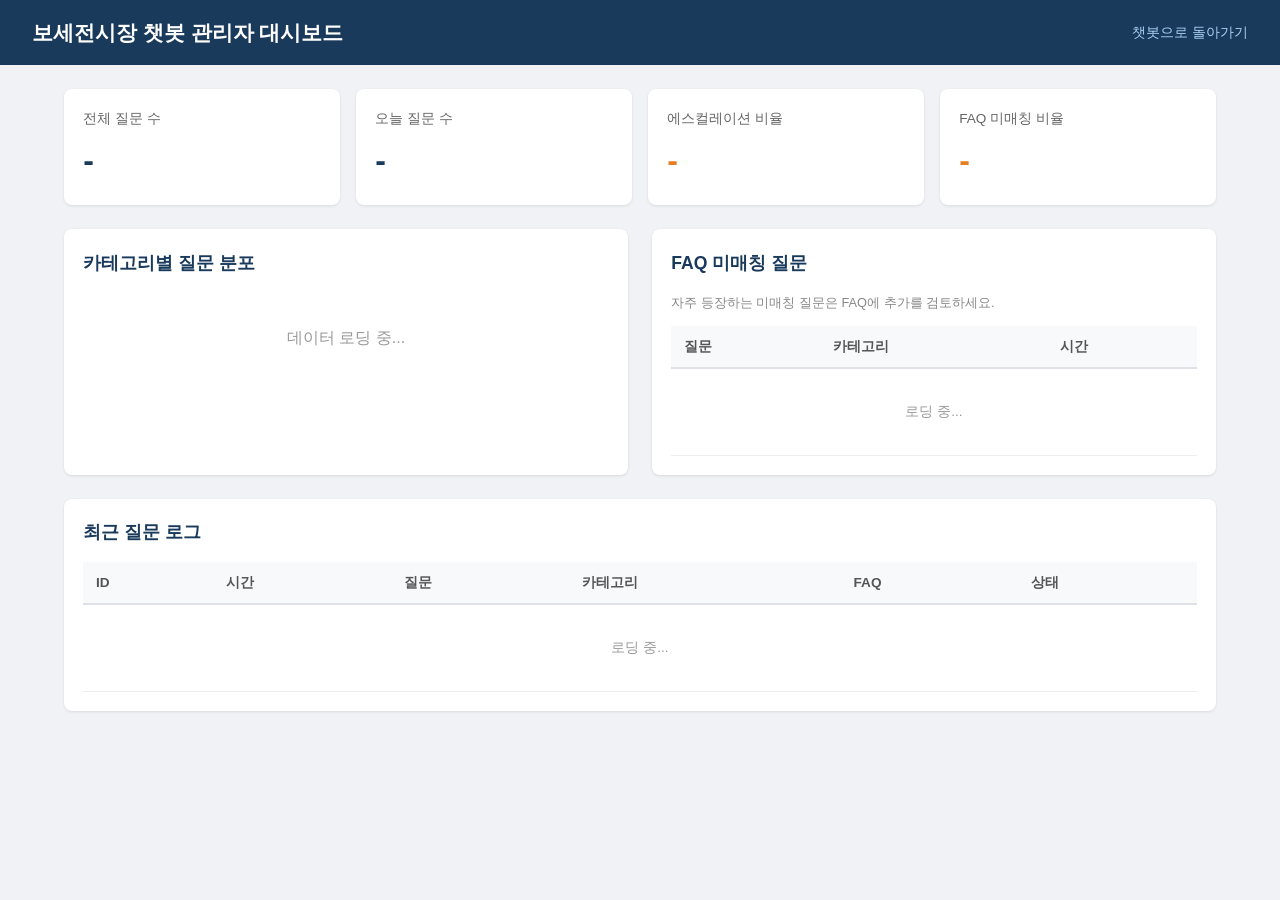
==== web/admin.html @ a2aba9b8 "feat: Phase 1-3 전체 구현 (9개 대규모 기능) Phase 1 - 핵심 기능 강화: - 멀티턴 대화 (세션 관리, 확인 질문→응답→맞춤 답변 흐름) - TF-IDF 유" ====
<!DOCTYPE html>
<html lang="ko">
<head>
    <meta charset="UTF-8">
    <meta name="viewport" content="width=device-width, initial-scale=1.0">
    <title>보세전시장 챗봇 관리자 대시보드</title>
    <style>
        * { margin: 0; padding: 0; box-sizing: border-box; }
        body {
            font-family: -apple-system, BlinkMacSystemFont, "Segoe UI", Roboto, sans-serif;
            background: #f0f2f5;
            color: #333;
            line-height: 1.6;
        }
        .header {
            background: #1a3a5c;
            color: #fff;
            padding: 1rem 2rem;
            display: flex;
            justify-content: space-between;
            align-items: center;
        }
        .header h1 { font-size: 1.3rem; }
        .header a { color: #a8d0f0; text-decoration: none; font-size: 0.9rem; }
        .container { max-width: 1200px; margin: 0 auto; padding: 1.5rem; }

        /* 상단 통계 카드 */
        .stats-grid {
            display: grid;
            grid-template-columns: repeat(auto-fit, minmax(200px, 1fr));
            gap: 1rem;
            margin-bottom: 1.5rem;
        }
        .stat-card {
            background: #fff;
            border-radius: 8px;
            padding: 1.2rem;
            box-shadow: 0 1px 3px rgba(0,0,0,0.1);
        }
        .stat-card .label { font-size: 0.85rem; color: #666; margin-bottom: 0.3rem; }
        .stat-card .value { font-size: 2rem; font-weight: 700; color: #1a3a5c; }
        .stat-card .value.warning { color: #e67e22; }

        /* 카테고리 바 차트 */
        .panel {
            background: #fff;
            border-radius: 8px;
            padding: 1.2rem;
            box-shadow: 0 1px 3px rgba(0,0,0,0.1);
            margin-bottom: 1.5rem;
        }
        .panel h2 { font-size: 1.1rem; margin-bottom: 1rem; color: #1a3a5c; }
        .bar-chart .bar-row {
            display: flex;
            align-items: center;
            margin-bottom: 0.5rem;
        }
        .bar-row .bar-label {
            width: 120px;
            font-size: 0.85rem;
            text-align: right;
            padding-right: 0.8rem;
            flex-shrink: 0;
            color: #555;
        }
        .bar-row .bar-track {
            flex: 1;
            background: #e9ecef;
            border-radius: 4px;
            height: 22px;
            position: relative;
            overflow: hidden;
        }
        .bar-row .bar-fill {
            height: 100%;
            background: #3498db;
            border-radius: 4px;
            transition: width 0.6s ease;
            min-width: 2px;
        }
        .bar-row .bar-count {
            width: 50px;
            font-size: 0.85rem;
            padding-left: 0.5rem;
            color: #555;
        }

        /* 테이블 */
        .table-wrap { overflow-x: auto; }
        table { width: 100%; border-collapse: collapse; font-size: 0.85rem; }
        th {
            background: #f8f9fa;
            text-align: left;
            padding: 0.6rem 0.8rem;
            border-bottom: 2px solid #dee2e6;
            color: #555;
            white-space: nowrap;
        }
        td {
            padding: 0.5rem 0.8rem;
            border-bottom: 1px solid #eee;
            vertical-align: top;
        }
        tr:hover { background: #f8f9fa; }
        .query-text { max-width: 300px; overflow: hidden; text-overflow: ellipsis; white-space: nowrap; }
        .badge {
            display: inline-block;
            padding: 0.15rem 0.5rem;
            border-radius: 10px;
            font-size: 0.75rem;
            font-weight: 600;
        }
        .badge-esc { background: #fde8e8; color: #c0392b; }
        .badge-ok { background: #e8f8f0; color: #27ae60; }
        .badge-unmatched { background: #fef3e2; color: #e67e22; }

        .hint { font-size: 0.8rem; color: #888; margin-top: 0.3rem; }
        .loading { text-align: center; padding: 2rem; color: #999; }

        .two-col { display: grid; grid-template-columns: 1fr 1fr; gap: 1.5rem; }
        @media (max-width: 768px) { .two-col { grid-template-columns: 1fr; } }
    </style>
</head>
<body>
    <div class="header">
        <h1>보세전시장 챗봇 관리자 대시보드</h1>
        <a href="/">챗봇으로 돌아가기</a>
    </div>

    <div class="container">
        <!-- 통계 카드 -->
        <div class="stats-grid">
            <div class="stat-card">
                <div class="label">전체 질문 수</div>
                <div class="value" id="totalQueries">-</div>
            </div>
            <div class="stat-card">
                <div class="label">오늘 질문 수</div>
                <div class="value" id="todayQueries">-</div>
            </div>
            <div class="stat-card">
                <div class="label">에스컬레이션 비율</div>
                <div class="value warning" id="escalationRate">-</div>
            </div>
            <div class="stat-card">
                <div class="label">FAQ 미매칭 비율</div>
                <div class="value warning" id="unmatchedRate">-</div>
            </div>
        </div>

        <div class="two-col">
            <!-- 카테고리별 분포 -->
            <div class="panel">
                <h2>카테고리별 질문 분포</h2>
                <div class="bar-chart" id="categoryChart">
                    <div class="loading">데이터 로딩 중...</div>
                </div>
            </div>

            <!-- 미매칭 질문 -->
            <div class="panel">
                <h2>FAQ 미매칭 질문</h2>
                <p class="hint">자주 등장하는 미매칭 질문은 FAQ에 추가를 검토하세요.</p>
                <div class="table-wrap" style="margin-top:0.8rem;">
                    <table>
                        <thead><tr><th>질문</th><th>카테고리</th><th>시간</th></tr></thead>
                        <tbody id="unmatchedBody">
                            <tr><td colspan="3" class="loading">로딩 중...</td></tr>
                        </tbody>
                    </table>
                </div>
            </div>
        </div>

        <!-- 최근 질문 로그 -->
        <div class="panel">
            <h2>최근 질문 로그</h2>
            <div class="table-wrap">
                <table>
                    <thead>
                        <tr>
                            <th>ID</th>
                            <th>시간</th>
                            <th>질문</th>
                            <th>카테고리</th>
                            <th>FAQ</th>
                            <th>상태</th>
                        </tr>
                    </thead>
                    <tbody id="logsBody">
                        <tr><td colspan="6" class="loading">로딩 중...</td></tr>
                    </tbody>
                </table>
            </div>
        </div>
    </div>

    <script>
        const API_BASE = "";

        function escapeHtml(text) {
            if (!text) return "";
            const div = document.createElement("div");
            div.textContent = text;
            return div.innerHTML;
        }

        async function loadStats() {
            try {
                const res = await fetch(API_BASE + "/api/admin/stats");
                const data = await res.json();

                document.getElementById("totalQueries").textContent = data.total_queries;
                document.getElementById("todayQueries").textContent = data.today_queries;
                document.getElementById("escalationRate").textContent = data.escalation_rate + "%";
                document.getElementById("unmatchedRate").textContent = data.unmatched_rate + "%";

                renderCategoryChart(data.category_distribution);
            } catch (e) {
                console.error("통계 로딩 실패:", e);
            }
        }

        function renderCategoryChart(distribution) {
            const container = document.getElementById("categoryChart");
            if (!distribution || Object.keys(distribution).length === 0) {
                container.innerHTML = "<div class='loading'>데이터 없음</div>";
                return;
            }

            const maxVal = Math.max(...Object.values(distribution), 1);
            let html = "";

            const sorted = Object.entries(distribution).sort((a, b) => b[1] - a[1]);
            for (const [cat, count] of sorted) {
                const pct = (count / maxVal) * 100;
                html += `
                    <div class="bar-row">
                        <div class="bar-label">${escapeHtml(cat)}</div>
                        <div class="bar-track">
                            <div class="bar-fill" style="width: ${pct}%"></div>
                        </div>
                        <div class="bar-count">${count}</div>
                    </div>`;
            }
            container.innerHTML = html;
        }

        async function loadLogs() {
            try {
                const res = await fetch(API_BASE + "/api/admin/logs?limit=50");
                const data = await res.json();
                const tbody = document.getElementById("logsBody");

                if (!data.logs || data.logs.length === 0) {
                    tbody.innerHTML = "<tr><td colspan='6' class='loading'>로그 없음</td></tr>";
                    return;
                }

                tbody.innerHTML = data.logs.map(log => `
                    <tr>
                        <td>${log.id}</td>
                        <td style="white-space:nowrap">${escapeHtml(log.timestamp)}</td>
                        <td class="query-text" title="${escapeHtml(log.query)}">${escapeHtml(log.query)}</td>
                        <td>${escapeHtml(log.category || "-")}</td>
                        <td>${log.faq_id ? escapeHtml(log.faq_id) : '<span class="badge badge-unmatched">미매칭</span>'}</td>
                        <td>${log.is_escalation ? '<span class="badge badge-esc">에스컬레이션</span>' : '<span class="badge badge-ok">정상</span>'}</td>
                    </tr>
                `).join("");
            } catch (e) {
                console.error("로그 로딩 실패:", e);
            }
        }

        async function loadUnmatched() {
            try {
                const res = await fetch(API_BASE + "/api/admin/unmatched?limit=20");
                const data = await res.json();
                const tbody = document.getElementById("unmatchedBody");

                if (!data.queries || data.queries.length === 0) {
                    tbody.innerHTML = "<tr><td colspan='3' class='loading'>미매칭 질문 없음</td></tr>";
                    return;
                }

                tbody.innerHTML = data.queries.map(q => `
                    <tr>
                        <td class="query-text" title="${escapeHtml(q.query)}">${escapeHtml(q.query)}</td>
                        <td>${escapeHtml(q.category || "-")}</td>
                        <td style="white-space:nowrap">${escapeHtml(q.timestamp)}</td>
                    </tr>
                `).join("");
            } catch (e) {
                console.error("미매칭 로딩 실패:", e);
            }
        }

        // 초기 로딩
        loadStats();
        loadLogs();
        loadUnmatched();

        // 30초마다 자동 갱신
        setInterval(() => { loadStats(); loadLogs(); loadUnmatched(); }, 30000);
    </script>
</body>
</html>
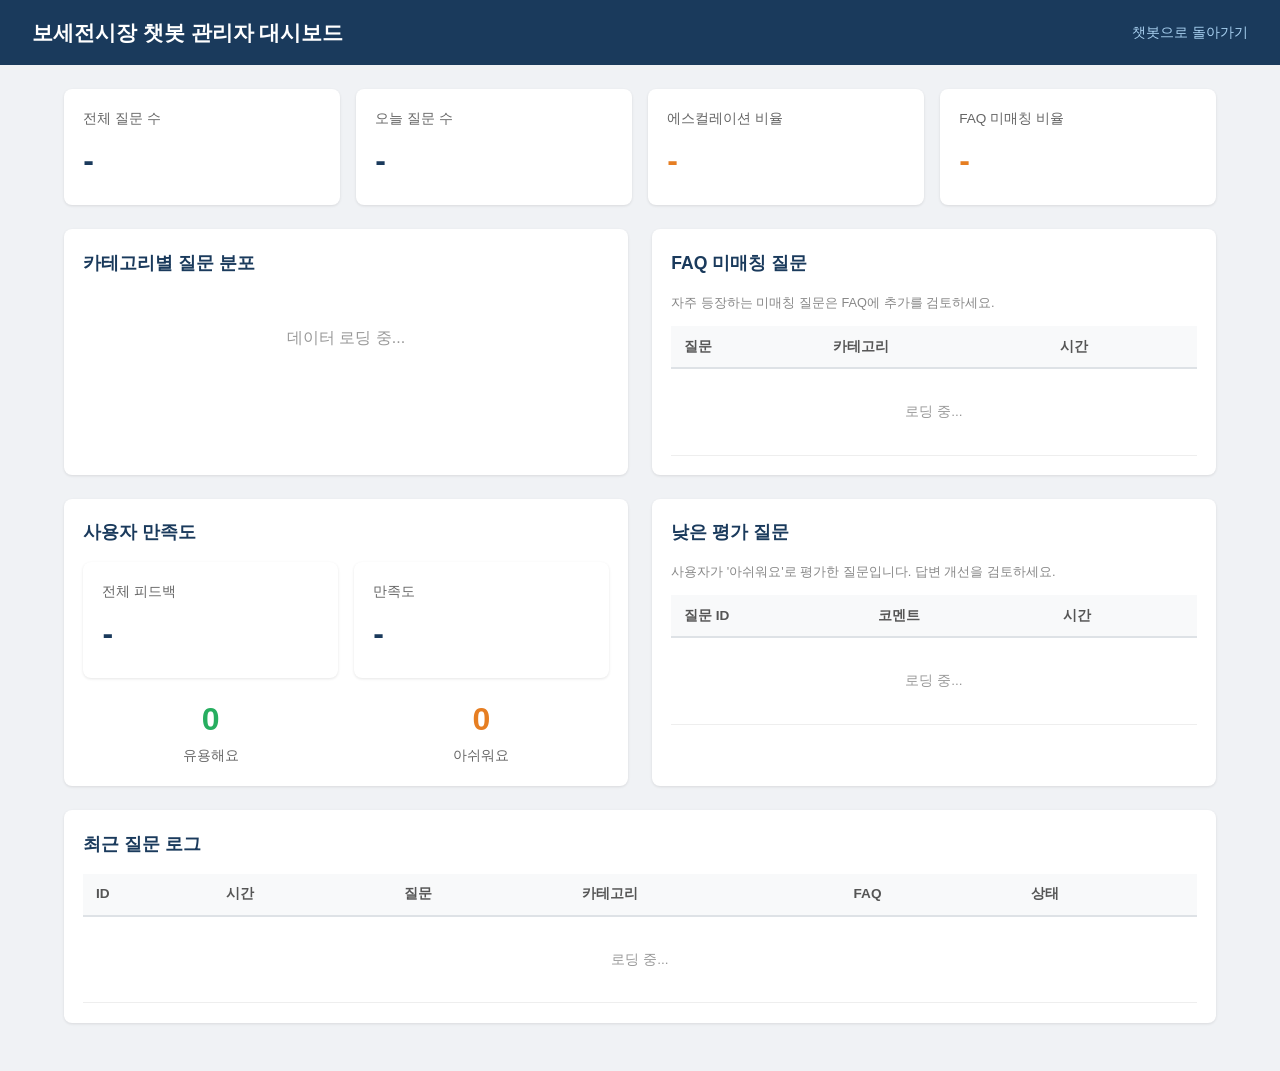
==== commit a6e1034d: "Merge pull request #7 from sun475300-sudo/claude/find-logic-bug-pFtiQ feat: Phase 4-6 (지능화 + 운영고도화 +" ====
--- a/web/admin.html
+++ b/web/admin.html
@@ -165,6 +165,46 @@
                     <table>
                         <thead><tr><th>질문</th><th>카테고리</th><th>시간</th></tr></thead>
                         <tbody id="unmatchedBody">
+                            <tr><td colspan="3" class="loading">로딩 중...</td></tr>
+                        </tbody>
+                    </table>
+                </div>
+            </div>
+        </div>
+
+        <!-- 피드백 통계 -->
+        <div class="two-col">
+            <div class="panel">
+                <h2>사용자 만족도</h2>
+                <div class="stats-grid" style="margin-bottom:0">
+                    <div class="stat-card">
+                        <div class="label">전체 피드백</div>
+                        <div class="value" id="fbTotal">-</div>
+                    </div>
+                    <div class="stat-card">
+                        <div class="label">만족도</div>
+                        <div class="value" id="fbRate">-</div>
+                    </div>
+                </div>
+                <div style="margin-top:1rem; display:flex; gap:1rem;">
+                    <div style="flex:1; text-align:center;">
+                        <div style="font-size:2rem; font-weight:700; color:#27ae60;" id="fbHelpful">0</div>
+                        <div style="font-size:0.85rem; color:#666;">유용해요</div>
+                    </div>
+                    <div style="flex:1; text-align:center;">
+                        <div style="font-size:2rem; font-weight:700; color:#e67e22;" id="fbUnhelpful">0</div>
+                        <div style="font-size:0.85rem; color:#666;">아쉬워요</div>
+                    </div>
+                </div>
+            </div>
+
+            <div class="panel">
+                <h2>낮은 평가 질문</h2>
+                <p class="hint">사용자가 '아쉬워요'로 평가한 질문입니다. 답변 개선을 검토하세요.</p>
+                <div class="table-wrap" style="margin-top:0.8rem;">
+                    <table>
+                        <thead><tr><th>질문 ID</th><th>코멘트</th><th>시간</th></tr></thead>
+                        <tbody id="lowRatedBody">
                             <tr><td colspan="3" class="loading">로딩 중...</td></tr>
                         </tbody>
                     </table>
@@ -295,13 +335,43 @@
             }
         }
 
+        async function loadFeedback() {
+            try {
+                const res = await fetch(API_BASE + "/api/admin/feedback");
+                const data = await res.json();
+                const stats = data.stats;
+
+                document.getElementById("fbTotal").textContent = stats.total;
+                document.getElementById("fbRate").textContent = stats.helpful_rate + "%";
+                document.getElementById("fbHelpful").textContent = stats.helpful_count;
+                document.getElementById("fbUnhelpful").textContent = stats.unhelpful_count;
+
+                const tbody = document.getElementById("lowRatedBody");
+                const queries = data.low_rated_queries;
+                if (!queries || queries.length === 0) {
+                    tbody.innerHTML = "<tr><td colspan='3' class='loading'>낮은 평가 질문 없음</td></tr>";
+                    return;
+                }
+                tbody.innerHTML = queries.map(q => `
+                    <tr>
+                        <td>${escapeHtml(q.query_id)}</td>
+                        <td>${escapeHtml(q.comment || "-")}</td>
+                        <td style="white-space:nowrap">${escapeHtml(q.timestamp)}</td>
+                    </tr>
+                `).join("");
+            } catch (e) {
+                console.error("피드백 로딩 실패:", e);
+            }
+        }
+
         // 초기 로딩
         loadStats();
         loadLogs();
         loadUnmatched();
+        loadFeedback();
 
         // 30초마다 자동 갱신
-        setInterval(() => { loadStats(); loadLogs(); loadUnmatched(); }, 30000);
+        setInterval(() => { loadStats(); loadLogs(); loadUnmatched(); loadFeedback(); }, 30000);
     </script>
 </body>
 </html>
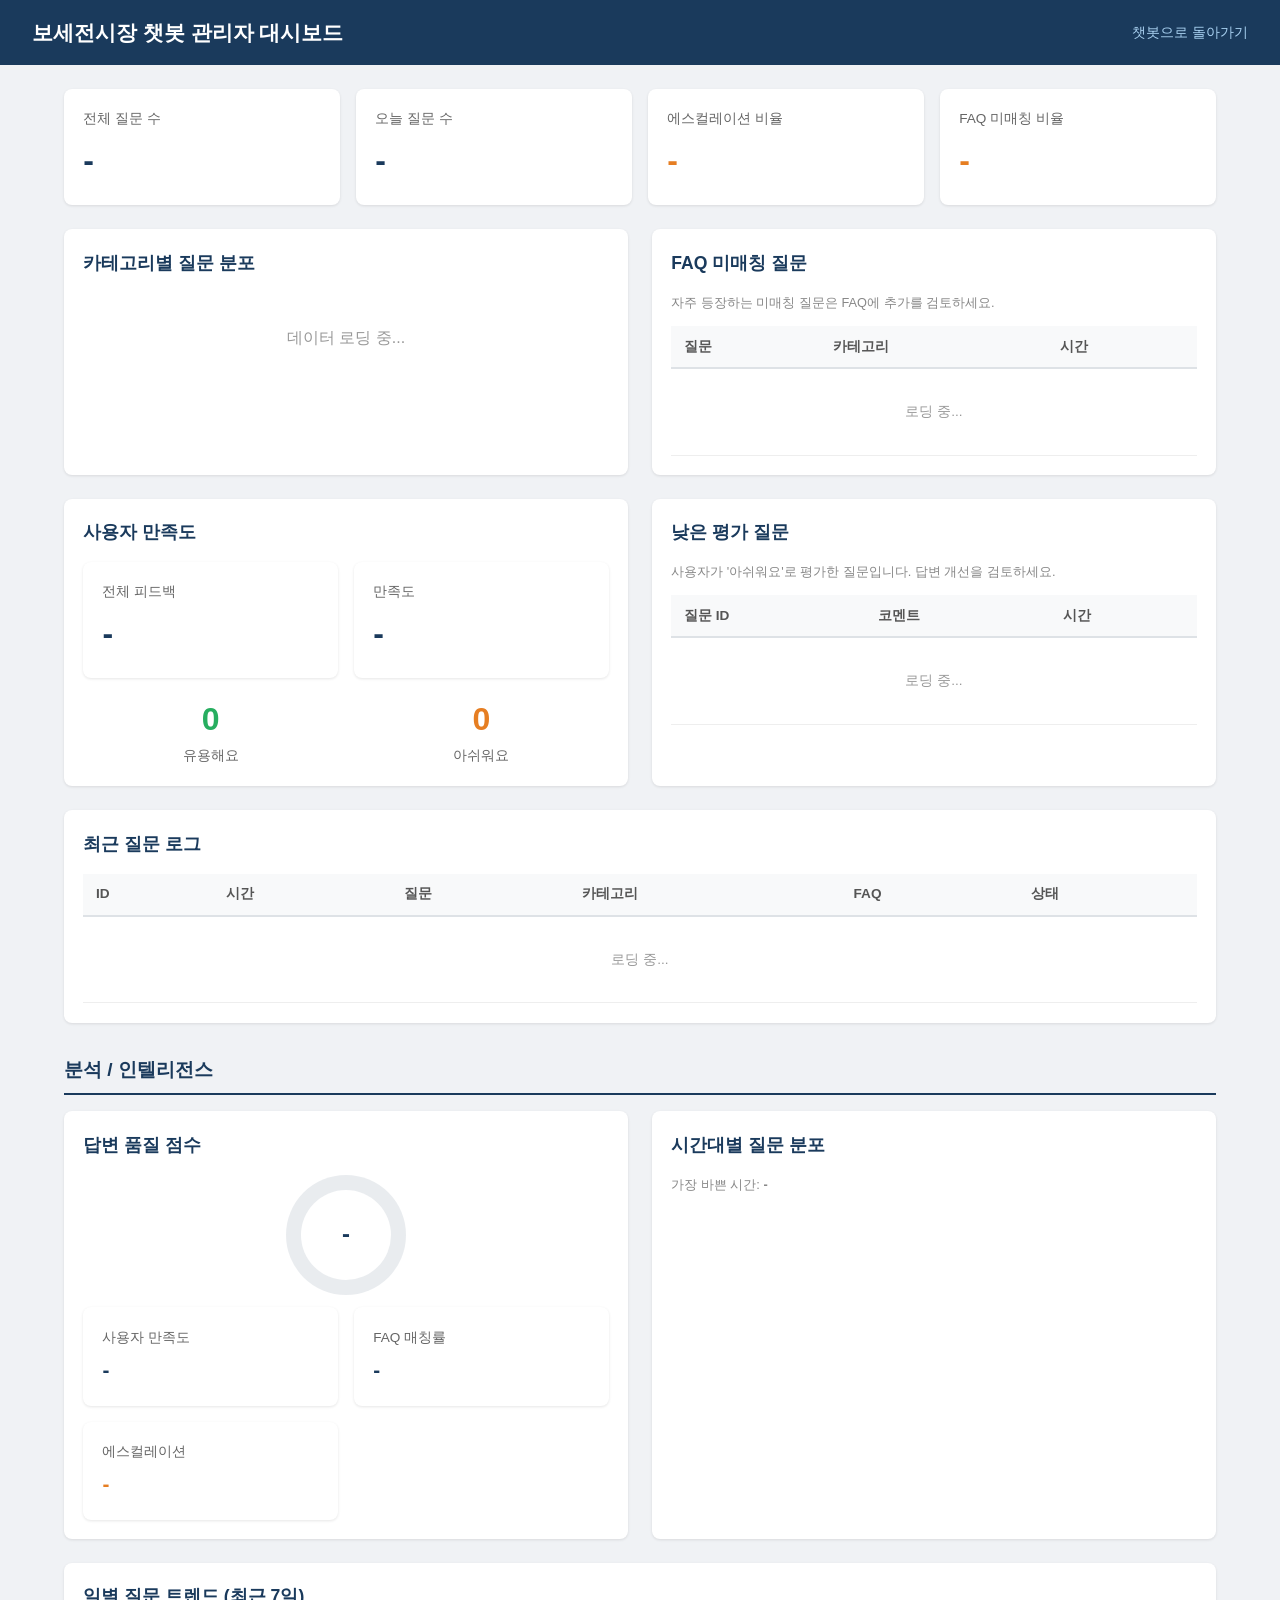
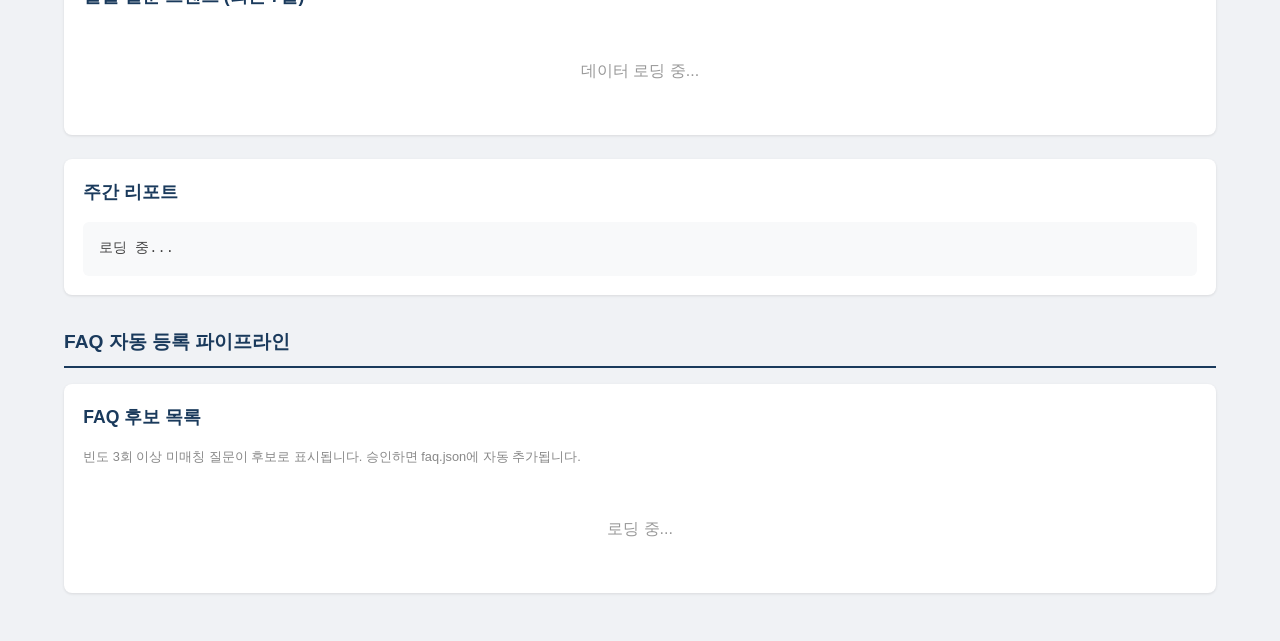
==== commit 42ddfda1: "feat: 관리자 대시보드 분석 섹션 + FAQ 파이프라인 테스트 추가 - web/admin.html: 트렌드/품질/FAQ 파이프라인 섹션 추가 - tests/test_auto_f" ====
--- a/web/admin.html
+++ b/web/admin.html
@@ -119,6 +119,74 @@
 
         .two-col { display: grid; grid-template-columns: 1fr 1fr; gap: 1.5rem; }
         @media (max-width: 768px) { .two-col { grid-template-columns: 1fr; } }
+
+        /* 품질 게이지 */
+        .quality-gauge {
+            width: 120px; height: 120px;
+            border-radius: 50%;
+            background: conic-gradient(#27ae60 var(--score-pct), #e9ecef var(--score-pct));
+            display: flex; align-items: center; justify-content: center;
+            margin: 0 auto 0.8rem;
+        }
+        .quality-gauge-inner {
+            width: 90px; height: 90px;
+            border-radius: 50%;
+            background: #fff;
+            display: flex; align-items: center; justify-content: center;
+            font-size: 1.5rem; font-weight: 700; color: #1a3a5c;
+        }
+
+        /* 트렌드 바 */
+        .trend-bar-row {
+            display: flex; align-items: center; margin-bottom: 0.4rem;
+        }
+        .trend-bar-row .trend-date {
+            width: 80px; font-size: 0.8rem; color: #555; text-align: right; padding-right: 0.5rem; flex-shrink: 0;
+        }
+        .trend-bar-row .trend-track {
+            flex: 1; background: #e9ecef; border-radius: 4px; height: 18px; overflow: hidden;
+        }
+        .trend-bar-row .trend-fill {
+            height: 100%; background: #2ecc71; border-radius: 4px; transition: width 0.6s ease;
+        }
+        .trend-bar-row .trend-count {
+            width: 40px; font-size: 0.8rem; padding-left: 0.4rem; color: #555;
+        }
+
+        /* 시간대 분포 */
+        .hour-chart { display: flex; align-items: flex-end; gap: 2px; height: 80px; margin-top: 0.5rem; }
+        .hour-bar {
+            flex: 1; background: #3498db; border-radius: 2px 2px 0 0;
+            min-height: 2px; transition: height 0.4s ease; position: relative;
+        }
+        .hour-bar:hover::after {
+            content: attr(data-label);
+            position: absolute; bottom: 100%; left: 50%; transform: translateX(-50%);
+            background: #333; color: #fff; padding: 2px 6px; border-radius: 3px;
+            font-size: 0.7rem; white-space: nowrap;
+        }
+        .hour-labels { display: flex; gap: 2px; font-size: 0.65rem; color: #999; margin-top: 2px; }
+        .hour-labels span { flex: 1; text-align: center; }
+
+        /* FAQ 파이프라인 */
+        .candidate-card {
+            border: 1px solid #dee2e6; border-radius: 6px; padding: 1rem; margin-bottom: 0.8rem;
+        }
+        .candidate-card .candidate-q { font-weight: 600; color: #1a3a5c; margin-bottom: 0.3rem; }
+        .candidate-card .candidate-meta { font-size: 0.8rem; color: #888; margin-bottom: 0.5rem; }
+        .candidate-card .candidate-actions { display: flex; gap: 0.5rem; }
+        .btn {
+            padding: 0.4rem 1rem; border: none; border-radius: 4px; cursor: pointer;
+            font-size: 0.85rem; font-weight: 600;
+        }
+        .btn-approve { background: #27ae60; color: #fff; }
+        .btn-approve:hover { background: #219a52; }
+        .btn-reject { background: #e74c3c; color: #fff; }
+        .btn-reject:hover { background: #c0392b; }
+        .section-title {
+            font-size: 1.2rem; font-weight: 700; color: #1a3a5c;
+            margin: 2rem 0 1rem; padding-bottom: 0.5rem; border-bottom: 2px solid #1a3a5c;
+        }
     </style>
 </head>
 <body>
@@ -233,6 +301,66 @@
                 </table>
             </div>
         </div>
+
+        <!-- 분석/인텔리전스 섹션 -->
+        <div class="section-title">분석 / 인텔리전스</div>
+
+        <div class="two-col">
+            <!-- 품질 점수 게이지 -->
+            <div class="panel">
+                <h2>답변 품질 점수</h2>
+                <div class="quality-gauge" id="qualityGauge" style="--score-pct: 0%;">
+                    <div class="quality-gauge-inner" id="qualityScore">-</div>
+                </div>
+                <div class="stats-grid" style="margin-bottom:0">
+                    <div class="stat-card">
+                        <div class="label">사용자 만족도</div>
+                        <div class="value" id="qaHelpfulRate" style="font-size:1.3rem;">-</div>
+                    </div>
+                    <div class="stat-card">
+                        <div class="label">FAQ 매칭률</div>
+                        <div class="value" id="qaFaqMatchRate" style="font-size:1.3rem;">-</div>
+                    </div>
+                    <div class="stat-card">
+                        <div class="label">에스컬레이션</div>
+                        <div class="value warning" id="qaEscRate" style="font-size:1.3rem;">-</div>
+                    </div>
+                </div>
+            </div>
+
+            <!-- 시간대별 분포 -->
+            <div class="panel">
+                <h2>시간대별 질문 분포</h2>
+                <p class="hint">가장 바쁜 시간: <strong id="peakHourText">-</strong></p>
+                <div class="hour-chart" id="hourChart"></div>
+                <div class="hour-labels" id="hourLabels"></div>
+            </div>
+        </div>
+
+        <!-- 일별 트렌드 -->
+        <div class="panel">
+            <h2>일별 질문 트렌드 (최근 7일)</h2>
+            <div class="bar-chart" id="trendChart">
+                <div class="loading">데이터 로딩 중...</div>
+            </div>
+        </div>
+
+        <!-- 주간 리포트 텍스트 -->
+        <div class="panel">
+            <h2>주간 리포트</h2>
+            <pre id="weeklyReportText" style="white-space:pre-wrap; font-size:0.85rem; color:#444; background:#f8f9fa; padding:1rem; border-radius:6px; max-height:400px; overflow-y:auto;">로딩 중...</pre>
+        </div>
+
+        <!-- FAQ 자동 등록 파이프라인 섹션 -->
+        <div class="section-title">FAQ 자동 등록 파이프라인</div>
+
+        <div class="panel">
+            <h2>FAQ 후보 목록</h2>
+            <p class="hint">빈도 3회 이상 미매칭 질문이 후보로 표시됩니다. 승인하면 faq.json에 자동 추가됩니다.</p>
+            <div id="pipelineCandidates" style="margin-top:1rem;">
+                <div class="loading">로딩 중...</div>
+            </div>
+        </div>
     </div>
 
     <script>
@@ -364,14 +492,147 @@
             }
         }
 
+        async function loadAnalytics() {
+            try {
+                const res = await fetch(API_BASE + "/api/admin/analytics");
+                const data = await res.json();
+
+                // 품질 점수 게이지
+                const score = data.quality.overall_score;
+                document.getElementById("qualityScore").textContent = score;
+                document.getElementById("qualityGauge").style.setProperty("--score-pct", score + "%");
+                document.getElementById("qaHelpfulRate").textContent = data.quality.helpful_rate + "%";
+                document.getElementById("qaFaqMatchRate").textContent = data.quality.faq_match_rate + "%";
+                document.getElementById("qaEscRate").textContent = data.quality.escalation_rate + "%";
+
+                // 시간대별 분포
+                renderHourChart(data.peak_hours);
+
+                // 일별 트렌드
+                renderTrendChart(data.trend.daily_counts);
+            } catch (e) {
+                console.error("분석 로딩 실패:", e);
+            }
+        }
+
+        function renderHourChart(peakData) {
+            const container = document.getElementById("hourChart");
+            const labels = document.getElementById("hourLabels");
+            const maxCount = Math.max(...peakData.hours.map(h => h.count), 1);
+
+            document.getElementById("peakHourText").textContent =
+                peakData.peak_hour + "시 (" + peakData.peak_count + "건)";
+
+            container.innerHTML = peakData.hours.map(h => {
+                const pct = (h.count / maxCount) * 100;
+                return '<div class="hour-bar" style="height:' + pct + '%" data-label="' + h.hour + '시: ' + h.count + '건"></div>';
+            }).join("");
+
+            labels.innerHTML = peakData.hours.filter((_, i) => i % 3 === 0).map(h =>
+                '<span>' + h.hour + '</span>'
+            ).join("");
+        }
+
+        function renderTrendChart(dailyCounts) {
+            const container = document.getElementById("trendChart");
+            if (!dailyCounts || dailyCounts.length === 0) {
+                container.innerHTML = "<div class='loading'>데이터 없음</div>";
+                return;
+            }
+            const maxVal = Math.max(...dailyCounts.map(d => d.count), 1);
+            container.innerHTML = dailyCounts.map(d => {
+                const pct = (d.count / maxVal) * 100;
+                return '<div class="trend-bar-row">' +
+                    '<div class="trend-date">' + d.date.substring(5) + '</div>' +
+                    '<div class="trend-track"><div class="trend-fill" style="width:' + pct + '%"></div></div>' +
+                    '<div class="trend-count">' + d.count + '</div></div>';
+            }).join("");
+        }
+
+        async function loadWeeklyReport() {
+            try {
+                const res = await fetch(API_BASE + "/api/admin/report");
+                const data = await res.json();
+                document.getElementById("weeklyReportText").textContent = data.report || "리포트 없음";
+            } catch (e) {
+                console.error("주간 리포트 로딩 실패:", e);
+            }
+        }
+
+        async function loadFAQPipeline() {
+            try {
+                const res = await fetch(API_BASE + "/api/admin/faq-pipeline");
+                const data = await res.json();
+                const container = document.getElementById("pipelineCandidates");
+
+                if (!data.candidates || data.candidates.length === 0) {
+                    container.innerHTML = "<div class='loading'>FAQ 후보 없음</div>";
+                    return;
+                }
+
+                container.innerHTML = data.candidates.map(c =>
+                    '<div class="candidate-card" id="candidate-' + c.id + '">' +
+                    '<div class="candidate-q">' + escapeHtml(c.suggested_question) + '</div>' +
+                    '<div class="candidate-meta">빈도: ' + c.frequency + '회 | 카테고리: ' + escapeHtml(c.suggested_category || "-") + '</div>' +
+                    '<div class="candidate-actions">' +
+                    '<button class="btn btn-approve" onclick="approveCandidate(' + c.id + ')">승인</button>' +
+                    '<button class="btn btn-reject" onclick="rejectCandidate(' + c.id + ')">거부</button>' +
+                    '</div></div>'
+                ).join("");
+            } catch (e) {
+                console.error("FAQ 파이프라인 로딩 실패:", e);
+            }
+        }
+
+        async function approveCandidate(id) {
+            try {
+                const res = await fetch(API_BASE + "/api/admin/faq-pipeline/approve", {
+                    method: "POST",
+                    headers: { "Content-Type": "application/json" },
+                    body: JSON.stringify({ candidate_id: id })
+                });
+                const data = await res.json();
+                if (data.success) {
+                    const el = document.getElementById("candidate-" + id);
+                    if (el) el.style.display = "none";
+                } else {
+                    alert(data.error || "승인 실패");
+                }
+            } catch (e) {
+                console.error("승인 실패:", e);
+            }
+        }
+
+        async function rejectCandidate(id) {
+            try {
+                const res = await fetch(API_BASE + "/api/admin/faq-pipeline/reject", {
+                    method: "POST",
+                    headers: { "Content-Type": "application/json" },
+                    body: JSON.stringify({ candidate_id: id })
+                });
+                const data = await res.json();
+                if (data.success) {
+                    const el = document.getElementById("candidate-" + id);
+                    if (el) el.style.display = "none";
+                } else {
+                    alert(data.error || "거부 실패");
+                }
+            } catch (e) {
+                console.error("거부 실패:", e);
+            }
+        }
+
         // 초기 로딩
         loadStats();
         loadLogs();
         loadUnmatched();
         loadFeedback();
+        loadAnalytics();
+        loadWeeklyReport();
+        loadFAQPipeline();
 
         // 30초마다 자동 갱신
-        setInterval(() => { loadStats(); loadLogs(); loadUnmatched(); loadFeedback(); }, 30000);
+        setInterval(() => { loadStats(); loadLogs(); loadUnmatched(); loadFeedback(); loadAnalytics(); loadFAQPipeline(); }, 30000);
     </script>
 </body>
 </html>
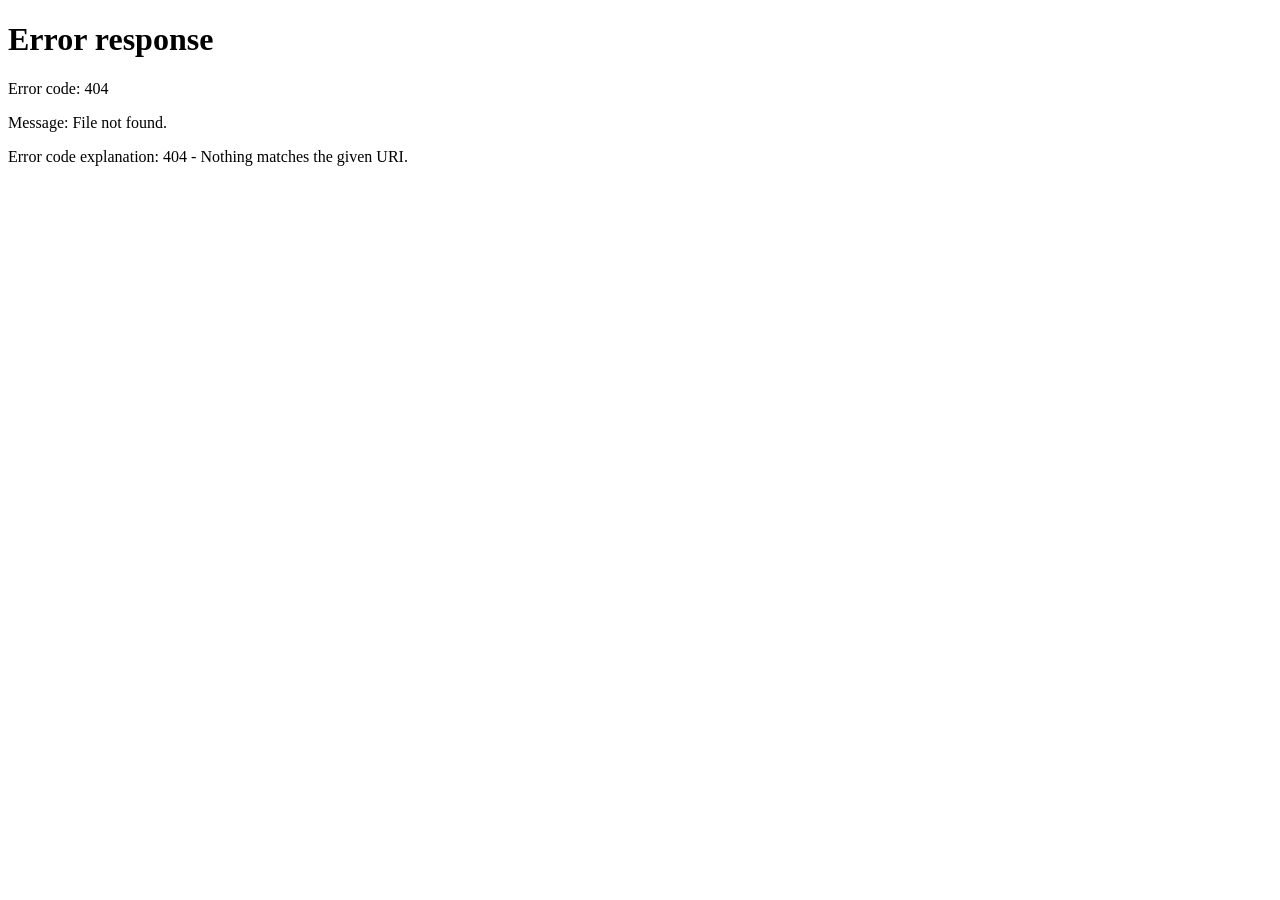
==== commit 067fcd8f: "feat: Phase 27-30 구현 - JWT 인증, 법령 업데이트, CD 파이프라인, 모니터링 Phase 27: JWT 관리자 인증 (src/auth.py, web/login." ====
--- a/web/admin.html
+++ b/web/admin.html
@@ -187,12 +187,178 @@
             font-size: 1.2rem; font-weight: 700; color: #1a3a5c;
             margin: 2rem 0 1rem; padding-bottom: 0.5rem; border-bottom: 2px solid #1a3a5c;
         }
+
+        /* Real-time monitoring */
+        .realtime-stats-grid {
+            display: grid;
+            grid-template-columns: repeat(auto-fit, minmax(160px, 1fr));
+            gap: 0.8rem;
+            margin-bottom: 1rem;
+        }
+        .realtime-stat {
+            background: #f8f9fa;
+            border-radius: 6px;
+            padding: 0.8rem;
+            text-align: center;
+        }
+        .realtime-stat .rt-label { font-size: 0.8rem; color: #666; margin-bottom: 0.2rem; }
+        .realtime-stat .rt-value { font-size: 1.6rem; font-weight: 700; color: #1a3a5c; }
+        .realtime-stat .rt-value.rt-alert { color: #e74c3c; }
+        .hourly-bar-chart {
+            display: flex;
+            align-items: flex-end;
+            gap: 2px;
+            height: 100px;
+            margin-top: 0.8rem;
+            padding: 0 0.2rem;
+        }
+        .hourly-bar {
+            flex: 1;
+            background: #3498db;
+            border-radius: 2px 2px 0 0;
+            min-height: 2px;
+            transition: height 0.4s ease;
+            position: relative;
+        }
+        .hourly-bar:hover { background: #2980b9; }
+        .hourly-bar:hover::after {
+            content: attr(data-tip);
+            position: absolute; bottom: 100%; left: 50%; transform: translateX(-50%);
+            background: #333; color: #fff; padding: 2px 6px; border-radius: 3px;
+            font-size: 0.7rem; white-space: nowrap; z-index: 10;
+        }
+        .hourly-labels {
+            display: flex;
+            gap: 2px;
+            font-size: 0.6rem;
+            color: #999;
+            margin-top: 2px;
+            padding: 0 0.2rem;
+        }
+        .hourly-labels span { flex: 1; text-align: center; }
+        .alert-banner {
+            background: #fde8e8;
+            color: #c0392b;
+            padding: 0.5rem 0.8rem;
+            border-radius: 4px;
+            font-size: 0.85rem;
+            margin-bottom: 0.5rem;
+        }
+        .pulse-dot {
+            display: inline-block;
+            width: 8px; height: 8px;
+            background: #27ae60;
+            border-radius: 50%;
+            margin-right: 6px;
+            animation: pulse 1.5s infinite;
+        }
+        @keyframes pulse {
+            0%, 100% { opacity: 1; }
+            50% { opacity: 0.3; }
+        }
+
+        /* FAQ quality cards */
+        .quality-card {
+            border-radius: 6px;
+            padding: 0.8rem 1rem;
+            margin-bottom: 0.6rem;
+            border-left: 4px solid;
+        }
+        .quality-card.severity-good {
+            background: #e8f8f0;
+            border-left-color: #27ae60;
+        }
+        .quality-card.severity-warning {
+            background: #fef3e2;
+            border-left-color: #e67e22;
+        }
+        .quality-card.severity-critical {
+            background: #fde8e8;
+            border-left-color: #e74c3c;
+        }
+        .quality-card .qc-title {
+            font-weight: 600;
+            font-size: 0.9rem;
+            margin-bottom: 0.3rem;
+        }
+        .quality-card .qc-detail {
+            font-size: 0.8rem;
+            color: #555;
+        }
+        .quality-score-bar {
+            height: 8px;
+            background: #e9ecef;
+            border-radius: 4px;
+            overflow: hidden;
+            margin: 0.5rem 0;
+        }
+        .quality-score-fill {
+            height: 100%;
+            border-radius: 4px;
+            transition: width 0.6s ease;
+        }
+
+        /* Satisfaction trend */
+        .satisfaction-score-display {
+            text-align: center;
+            padding: 1rem 0;
+        }
+        .satisfaction-score-display .score-big {
+            font-size: 3rem;
+            font-weight: 700;
+            color: #1a3a5c;
+        }
+        .satisfaction-score-display .trend-indicator {
+            font-size: 1.2rem;
+            margin-left: 0.5rem;
+        }
+        .trend-up { color: #27ae60; }
+        .trend-down { color: #e74c3c; }
+        .trend-stable { color: #e67e22; }
+        .response-type-bars {
+            margin-top: 0.8rem;
+        }
+        .response-type-bars .rt-bar-row {
+            display: flex;
+            align-items: center;
+            margin-bottom: 0.4rem;
+        }
+        .response-type-bars .rt-bar-label {
+            width: 100px;
+            font-size: 0.8rem;
+            color: #555;
+            text-align: right;
+            padding-right: 0.5rem;
+            flex-shrink: 0;
+        }
+        .response-type-bars .rt-bar-track {
+            flex: 1;
+            background: #e9ecef;
+            border-radius: 4px;
+            height: 18px;
+            overflow: hidden;
+        }
+        .response-type-bars .rt-bar-fill {
+            height: 100%;
+            border-radius: 4px;
+            transition: width 0.6s ease;
+        }
+        .response-type-bars .rt-bar-count {
+            width: 40px;
+            font-size: 0.8rem;
+            padding-left: 0.4rem;
+            color: #555;
+        }
     </style>
 </head>
 <body>
     <div class="header">
         <h1>보세전시장 챗봇 관리자 대시보드</h1>
-        <a href="/">챗봇으로 돌아가기</a>
+        <div style="display:flex;align-items:center;gap:1rem;">
+            <span id="currentUser" style="font-size:0.85rem;color:#a8d0f0;"></span>
+            <a href="/">챗봇으로 돌아가기</a>
+            <button onclick="logout()" style="background:#e74c3c;color:#fff;border:none;border-radius:4px;padding:0.3rem 0.8rem;cursor:pointer;font-size:0.85rem;">로그아웃</button>
+        </div>
     </div>
 
     <div class="container">
@@ -302,6 +468,99 @@
             </div>
         </div>
 
+        <!-- 실시간 모니터링 섹션 -->
+        <div class="section-title"><span class="pulse-dot"></span>실시간 모니터링</div>
+
+        <div class="panel">
+            <h2>라이브 통계</h2>
+            <div id="realtimeAlerts"></div>
+            <div class="realtime-stats-grid" id="realtimeStats">
+                <div class="realtime-stat">
+                    <div class="rt-label">분당 질문 수</div>
+                    <div class="rt-value" id="rtQueriesMin">-</div>
+                </div>
+                <div class="realtime-stat">
+                    <div class="rt-label">평균 응답시간</div>
+                    <div class="rt-value" id="rtAvgResponse">-</div>
+                </div>
+                <div class="realtime-stat">
+                    <div class="rt-label">활성 세션</div>
+                    <div class="rt-value" id="rtActiveSessions">-</div>
+                </div>
+                <div class="realtime-stat">
+                    <div class="rt-label">시간당 질문</div>
+                    <div class="rt-value" id="rtQueriesHour">-</div>
+                </div>
+                <div class="realtime-stat">
+                    <div class="rt-label">오류율</div>
+                    <div class="rt-value" id="rtErrorRate">-</div>
+                </div>
+            </div>
+            <h3 style="font-size:0.95rem; color:#1a3a5c; margin-top:1rem;">시간별 질문 추이 (24시간)</h3>
+            <div class="hourly-bar-chart" id="realtimeHourlyChart"></div>
+            <div class="hourly-labels" id="realtimeHourlyLabels"></div>
+        </div>
+
+        <!-- FAQ 품질 대시보드 -->
+        <div class="section-title">FAQ 품질 대시보드</div>
+
+        <div class="panel">
+            <h2>품질 점수</h2>
+            <div style="display:flex; align-items:center; gap:1.5rem; margin-bottom:1rem;">
+                <div style="text-align:center;">
+                    <div style="font-size:2.5rem; font-weight:700; color:#1a3a5c;" id="fqScoreValue">-</div>
+                    <div style="font-size:0.85rem; color:#666;">전체 점수</div>
+                </div>
+                <div style="flex:1;">
+                    <div class="quality-score-bar">
+                        <div class="quality-score-fill" id="fqScoreBar" style="width:0%; background:#27ae60;"></div>
+                    </div>
+                    <div style="font-size:0.8rem; color:#888;" id="fqPassedText">검사 중...</div>
+                </div>
+            </div>
+            <div id="fqIssueCards">
+                <div class="loading">데이터 로딩 중...</div>
+            </div>
+        </div>
+
+        <!-- 만족도 트렌드 섹션 -->
+        <div class="section-title">만족도 트렌드</div>
+
+        <div class="two-col">
+            <div class="panel">
+                <h2>전체 만족도</h2>
+                <div class="satisfaction-score-display">
+                    <span class="score-big" id="satScore">-</span>
+                    <span class="trend-indicator" id="satTrend"></span>
+                </div>
+                <div class="stats-grid" style="margin-bottom:0;">
+                    <div class="stat-card">
+                        <div class="label">총 질문 수</div>
+                        <div class="value" id="satTotal" style="font-size:1.3rem;">-</div>
+                    </div>
+                    <div class="stat-card">
+                        <div class="label">재질문 비율</div>
+                        <div class="value warning" id="satReAskRate" style="font-size:1.3rem;">-</div>
+                    </div>
+                </div>
+                <h3 style="font-size:0.95rem; color:#1a3a5c; margin-top:1rem;">응답 유형 분포</h3>
+                <div class="response-type-bars" id="satResponseTypes"></div>
+            </div>
+
+            <div class="panel">
+                <h2>낮은 만족도 응답</h2>
+                <p class="hint">만족도 점수가 낮은 응답 목록입니다. 답변 개선을 검토하세요.</p>
+                <div class="table-wrap" style="margin-top:0.8rem;">
+                    <table>
+                        <thead><tr><th>질문</th><th>유형</th><th>점수</th><th>재질문</th></tr></thead>
+                        <tbody id="satLowestBody">
+                            <tr><td colspan="4" class="loading">로딩 중...</td></tr>
+                        </tbody>
+                    </table>
+                </div>
+            </div>
+        </div>
+
         <!-- 분석/인텔리전스 섹션 -->
         <div class="section-title">분석 / 인텔리전스</div>
 
@@ -366,6 +625,64 @@
     <script>
         const API_BASE = "";
 
+        // --- Auth token management ---
+        function getToken() {
+            return localStorage.getItem("admin_token");
+        }
+
+        function authHeaders() {
+            const token = getToken();
+            const headers = {};
+            if (token) {
+                headers["Authorization"] = "Bearer " + token;
+            }
+            return headers;
+        }
+
+        function authFetch(url, options) {
+            options = options || {};
+            options.headers = Object.assign({}, options.headers || {}, authHeaders());
+            return fetch(url, options).then(res => {
+                if (res.status === 401) {
+                    localStorage.removeItem("admin_token");
+                    window.location.href = "/login";
+                }
+                return res;
+            });
+        }
+
+        function logout() {
+            localStorage.removeItem("admin_token");
+            window.location.href = "/login";
+        }
+
+        // Check auth on page load
+        (function checkAuth() {
+            const token = getToken();
+            if (!token) {
+                window.location.href = "/login";
+                return;
+            }
+            // Verify token is still valid
+            fetch("/api/auth/me", {
+                headers: { "Authorization": "Bearer " + token }
+            }).then(res => {
+                if (!res.ok) {
+                    localStorage.removeItem("admin_token");
+                    window.location.href = "/login";
+                } else {
+                    return res.json();
+                }
+            }).then(data => {
+                if (data && data.username) {
+                    document.getElementById("currentUser").textContent = data.username;
+                }
+            }).catch(() => {
+                localStorage.removeItem("admin_token");
+                window.location.href = "/login";
+            });
+        })();
+
         function escapeHtml(text) {
             if (!text) return "";
             const div = document.createElement("div");
@@ -375,7 +692,7 @@
 
         async function loadStats() {
             try {
-                const res = await fetch(API_BASE + "/api/admin/stats");
+                const res = await authFetch(API_BASE + "/api/admin/stats");
                 const data = await res.json();
 
                 document.getElementById("totalQueries").textContent = data.total_queries;
@@ -416,7 +733,7 @@
 
         async function loadLogs() {
             try {
-                const res = await fetch(API_BASE + "/api/admin/logs?limit=50");
+                const res = await authFetch(API_BASE + "/api/admin/logs?limit=50");
                 const data = await res.json();
                 const tbody = document.getElementById("logsBody");
 
@@ -442,7 +759,7 @@
 
         async function loadUnmatched() {
             try {
-                const res = await fetch(API_BASE + "/api/admin/unmatched?limit=20");
+                const res = await authFetch(API_BASE + "/api/admin/unmatched?limit=20");
                 const data = await res.json();
                 const tbody = document.getElementById("unmatchedBody");
 
@@ -465,7 +782,7 @@
 
         async function loadFeedback() {
             try {
-                const res = await fetch(API_BASE + "/api/admin/feedback");
+                const res = await authFetch(API_BASE + "/api/admin/feedback");
                 const data = await res.json();
                 const stats = data.stats;
 
@@ -494,7 +811,7 @@
 
         async function loadAnalytics() {
             try {
-                const res = await fetch(API_BASE + "/api/admin/analytics");
+                const res = await authFetch(API_BASE + "/api/admin/analytics");
                 const data = await res.json();
 
                 // 품질 점수 게이지
@@ -551,7 +868,7 @@
 
         async function loadWeeklyReport() {
             try {
-                const res = await fetch(API_BASE + "/api/admin/report");
+                const res = await authFetch(API_BASE + "/api/admin/report");
                 const data = await res.json();
                 document.getElementById("weeklyReportText").textContent = data.report || "리포트 없음";
             } catch (e) {
@@ -561,7 +878,7 @@
 
         async function loadFAQPipeline() {
             try {
-                const res = await fetch(API_BASE + "/api/admin/faq-pipeline");
+                const res = await authFetch(API_BASE + "/api/admin/faq-pipeline");
                 const data = await res.json();
                 const container = document.getElementById("pipelineCandidates");
 
@@ -586,7 +903,7 @@
 
         async function approveCandidate(id) {
             try {
-                const res = await fetch(API_BASE + "/api/admin/faq-pipeline/approve", {
+                const res = await authFetch(API_BASE + "/api/admin/faq-pipeline/approve", {
                     method: "POST",
                     headers: { "Content-Type": "application/json" },
                     body: JSON.stringify({ candidate_id: id })
@@ -605,7 +922,7 @@
 
         async function rejectCandidate(id) {
             try {
-                const res = await fetch(API_BASE + "/api/admin/faq-pipeline/reject", {
+                const res = await authFetch(API_BASE + "/api/admin/faq-pipeline/reject", {
                     method: "POST",
                     headers: { "Content-Type": "application/json" },
                     body: JSON.stringify({ candidate_id: id })
@@ -622,17 +939,222 @@
             }
         }
 
+        // --- 실시간 모니터링 ---
+        async function loadRealtime() {
+            try {
+                const res = await authFetch(API_BASE + "/api/admin/realtime");
+                const data = await res.json();
+
+                document.getElementById("rtQueriesMin").textContent = data.queries_per_minute;
+                document.getElementById("rtAvgResponse").textContent = data.avg_response_time_ms + "ms";
+                document.getElementById("rtActiveSessions").textContent = data.active_sessions;
+                document.getElementById("rtQueriesHour").textContent = data.queries_last_hour;
+
+                const errEl = document.getElementById("rtErrorRate");
+                const errPct = (data.error_rate * 100).toFixed(1) + "%";
+                errEl.textContent = errPct;
+                errEl.className = data.error_rate > 0.05 ? "rt-value rt-alert" : "rt-value";
+
+                // Alerts
+                const alertContainer = document.getElementById("realtimeAlerts");
+                if (data.alerts && data.alerts.length > 0) {
+                    alertContainer.innerHTML = data.alerts.map(a =>
+                        '<div class="alert-banner">' + escapeHtml(a.message) + '</div>'
+                    ).join("");
+                } else {
+                    alertContainer.innerHTML = "";
+                }
+
+                // Hourly bar chart
+                renderRealtimeHourly(data.hourly_counts || []);
+            } catch (e) {
+                console.error("실시간 모니터링 로딩 실패:", e);
+            }
+        }
+
+        function renderRealtimeHourly(counts) {
+            const chart = document.getElementById("realtimeHourlyChart");
+            const labels = document.getElementById("realtimeHourlyLabels");
+
+            if (!counts || counts.length === 0) {
+                chart.innerHTML = "<div class='loading'>데이터 없음</div>";
+                labels.innerHTML = "";
+                return;
+            }
+
+            const maxVal = Math.max(...counts.map(c => c.count), 1);
+            chart.innerHTML = counts.map(c => {
+                const pct = (c.count / maxVal) * 100;
+                return '<div class="hourly-bar" style="height:' + pct + '%" data-tip="' + c.hour + '시: ' + c.count + '건"></div>';
+            }).join("");
+
+            labels.innerHTML = counts.filter((_, i) => i % 3 === 0).map(c =>
+                '<span>' + c.hour + '</span>'
+            ).join("");
+        }
+
+        // --- FAQ 품질 대시보드 ---
+        const CHECK_NAMES = {
+            duplicates: "중복 키워드",
+            keyword_coverage: "키워드 부족",
+            legal_refs: "법적 참조 오류",
+            answer_consistency: "답변 일관성",
+            category_balance: "카테고리 불균형"
+        };
+
+        async function loadFAQQuality() {
+            try {
+                const res = await authFetch(API_BASE + "/api/admin/faq-quality");
+                const data = await res.json();
+
+                const score = data.score !== undefined ? data.score : 0;
+                const scorePct = Math.round(score * 100);
+                document.getElementById("fqScoreValue").textContent = scorePct + "%";
+
+                const bar = document.getElementById("fqScoreBar");
+                bar.style.width = scorePct + "%";
+                if (scorePct >= 80) {
+                    bar.style.background = "#27ae60";
+                } else if (scorePct >= 50) {
+                    bar.style.background = "#e67e22";
+                } else {
+                    bar.style.background = "#e74c3c";
+                }
+
+                document.getElementById("fqPassedText").textContent =
+                    data.passed ? "모든 검사 통과" : (data.issues ? data.issues.length : 0) + "건의 이슈 발견";
+
+                const container = document.getElementById("fqIssueCards");
+                if (!data.issues || data.issues.length === 0) {
+                    container.innerHTML = '<div class="quality-card severity-good"><div class="qc-title">모든 검사 통과</div><div class="qc-detail">FAQ 데이터에 이슈가 없습니다.</div></div>';
+                    return;
+                }
+
+                container.innerHTML = data.issues.map(issue => {
+                    const severity = issue.severity || "warning";
+                    const name = CHECK_NAMES[issue.check] || issue.check;
+                    let detail = issue.count + "건 발견";
+
+                    if (issue.check === "duplicates" && issue.details && issue.details.length > 0) {
+                        detail += " - " + issue.details.slice(0, 3).map(d =>
+                            escapeHtml(d.faq1) + " / " + escapeHtml(d.faq2) + " (" + Math.round(d.overlap * 100) + "%)"
+                        ).join(", ");
+                    } else if (issue.check === "keyword_coverage" && issue.details && issue.details.length > 0) {
+                        detail += " - " + issue.details.slice(0, 3).map(d =>
+                            escapeHtml(d.faq_id) + " (" + d.keyword_count + "개)"
+                        ).join(", ");
+                    } else if (issue.check === "answer_consistency" && issue.details && issue.details.length > 0) {
+                        detail += " - " + issue.details.slice(0, 3).map(d =>
+                            escapeHtml(d.faq_id) + " (" + escapeHtml(d.issue) + ")"
+                        ).join(", ");
+                    }
+
+                    return '<div class="quality-card severity-' + severity + '">' +
+                        '<div class="qc-title">' + escapeHtml(name) + '</div>' +
+                        '<div class="qc-detail">' + detail + '</div></div>';
+                }).join("");
+            } catch (e) {
+                console.error("FAQ 품질 로딩 실패:", e);
+            }
+        }
+
+        // --- 만족도 트렌드 ---
+        const RESPONSE_TYPE_COLORS = {
+            faq_match: "#27ae60",
+            tfidf_match: "#3498db",
+            escalation: "#e67e22",
+            unknown: "#e74c3c"
+        };
+        const RESPONSE_TYPE_LABELS = {
+            faq_match: "FAQ 매칭",
+            tfidf_match: "TF-IDF 매칭",
+            escalation: "에스컬레이션",
+            unknown: "미응답"
+        };
+
+        async function loadSatisfaction() {
+            try {
+                const res = await authFetch(API_BASE + "/api/admin/satisfaction");
+                const data = await res.json();
+
+                // Overall score
+                const score = data.overall_score !== undefined ? data.overall_score : 0;
+                document.getElementById("satScore").textContent = (score * 100).toFixed(1) + "%";
+
+                // Trend arrow
+                const trendEl = document.getElementById("satTrend");
+                if (data.trend === "up") {
+                    trendEl.textContent = "▲";
+                    trendEl.className = "trend-indicator trend-up";
+                } else if (data.trend === "down") {
+                    trendEl.textContent = "▼";
+                    trendEl.className = "trend-indicator trend-down";
+                } else {
+                    trendEl.textContent = "▶";
+                    trendEl.className = "trend-indicator trend-stable";
+                }
+
+                document.getElementById("satTotal").textContent = data.total_queries || 0;
+                const reAskRate = data.re_ask_rate !== undefined ? data.re_ask_rate.toFixed(1) + "%" : "-";
+                document.getElementById("satReAskRate").textContent = reAskRate;
+
+                // Response type distribution bars
+                const dist = data.response_type_distribution || {};
+                const rtContainer = document.getElementById("satResponseTypes");
+                const entries = Object.entries(dist);
+                if (entries.length === 0) {
+                    rtContainer.innerHTML = '<div class="loading">데이터 없음</div>';
+                } else {
+                    const maxCount = Math.max(...entries.map(e => e[1]), 1);
+                    rtContainer.innerHTML = entries.map(([type, count]) => {
+                        const pct = (count / maxCount) * 100;
+                        const label = RESPONSE_TYPE_LABELS[type] || type;
+                        const color = RESPONSE_TYPE_COLORS[type] || "#999";
+                        return '<div class="rt-bar-row">' +
+                            '<div class="rt-bar-label">' + escapeHtml(label) + '</div>' +
+                            '<div class="rt-bar-track"><div class="rt-bar-fill" style="width:' + pct + '%; background:' + color + ';"></div></div>' +
+                            '<div class="rt-bar-count">' + count + '</div></div>';
+                    }).join("");
+                }
+
+                // Lowest rated table
+                const tbody = document.getElementById("satLowestBody");
+                const lowest = data.lowest_rated || [];
+                if (lowest.length === 0) {
+                    tbody.innerHTML = '<tr><td colspan="4" class="loading">낮은 만족도 응답 없음</td></tr>';
+                } else {
+                    tbody.innerHTML = lowest.map(q => {
+                        const typeLabel = RESPONSE_TYPE_LABELS[q.response_type] || q.response_type;
+                        const scoreVal = q.satisfaction_score !== undefined ? (q.satisfaction_score * 100).toFixed(0) + "%" : "-";
+                        return '<tr>' +
+                            '<td class="query-text" title="' + escapeHtml(q.query) + '">' + escapeHtml(q.query) + '</td>' +
+                            '<td>' + escapeHtml(typeLabel) + '</td>' +
+                            '<td>' + scoreVal + '</td>' +
+                            '<td>' + (q.re_asked ? '<span class="badge badge-esc">예</span>' : '-') + '</td></tr>';
+                    }).join("");
+                }
+            } catch (e) {
+                console.error("만족도 트렌드 로딩 실패:", e);
+            }
+        }
+
         // 초기 로딩
         loadStats();
         loadLogs();
         loadUnmatched();
         loadFeedback();
+        loadRealtime();
+        loadFAQQuality();
+        loadSatisfaction();
         loadAnalytics();
         loadWeeklyReport();
         loadFAQPipeline();
 
+        // 실시간 모니터링: 5초마다 갱신
+        setInterval(loadRealtime, 5000);
+
         // 30초마다 자동 갱신
-        setInterval(() => { loadStats(); loadLogs(); loadUnmatched(); loadFeedback(); loadAnalytics(); loadFAQPipeline(); }, 30000);
+        setInterval(() => { loadStats(); loadLogs(); loadUnmatched(); loadFeedback(); loadAnalytics(); loadFAQPipeline(); loadFAQQuality(); loadSatisfaction(); }, 30000);
     </script>
 </body>
 </html>
